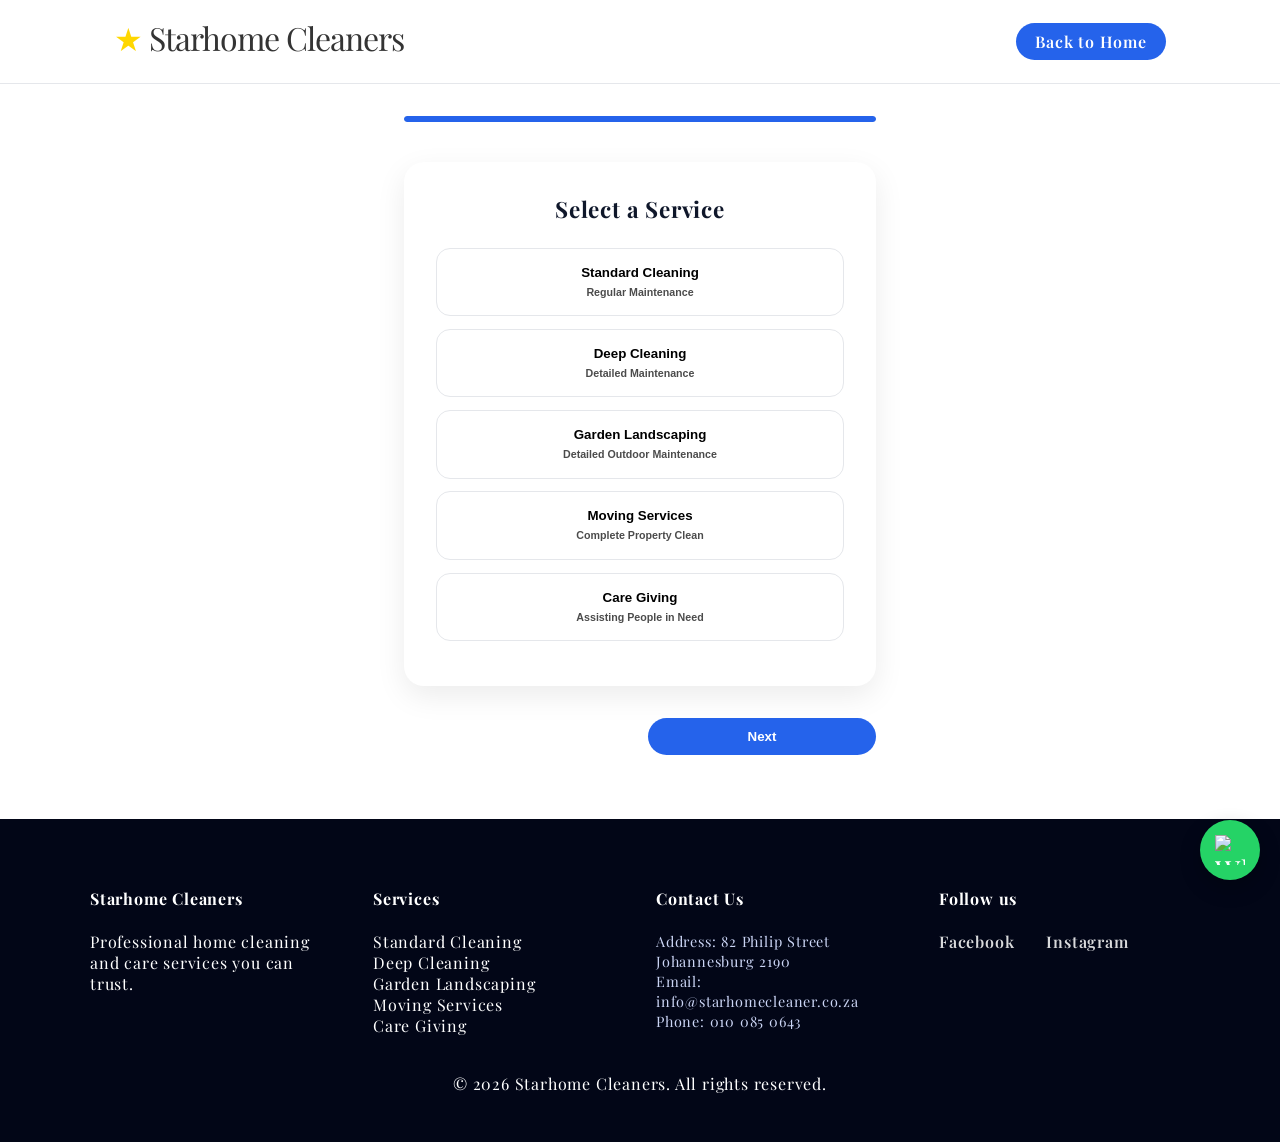
==== book.html @ 5a7b1cd7 "Make Starhome one site: Laundry | Home Cleaning switch on index.html - Replace the separate /cleanin" ====
<!DOCTYPE html>
<html lang="en">
<head>
  <meta charset="UTF-8" />
  <meta name="viewport" content="width=device-width, initial-scale=1.0" />
  <title>Book a Service | Starhome Cleaners</title>
  <link rel="preconnect" href="https://fonts.googleapis.com">
<link rel="preconnect" href="https://fonts.gstatic.com" crossorigin>
<link href="https://fonts.googleapis.com/css2?family=Playfair+Display:wght@300;400;600&display=swap" rel="stylesheet">
<link
  rel="stylesheet"
  href="https://cdnjs.cloudflare.com/ajax/libs/font-awesome/6.5.0/css/all.min.css"
/>
  <link rel="stylesheet" href="book.css">
</head>
<body>

<!-- TOP NAV -->
<header class="nav">
  <div class="nav-inner">
    <div class="logo">
      <span class="star-icon">★</span> Starhome Cleaners
    </div>
    <a href="index.html#cleaning" class="btn-primary">Back to Home</a>
  </div>
</header>

<!-- BOOKING APP -->
<main class="app">

  <!-- PROGRESS -->
  <div class="progress">
    <div class="progress-bar" id="progressBar"></div>
  </div>


  <!-- STEP CONTAINER -->
  <section id="stepContainer"></section>

  <!-- NAV -->
  <div class="nav-controls">
    <button id="backBtn">Back</button>
    <button id="nextBtn">Next</button>
  </div>

</main>

<script src="book.js"></script>


<!-- FOOTER -->
<footer class="footer">
  <div class="footer-grid">

    <div>
      <h4>Starhome Cleaners</h4>
      <p>Professional home cleaning and care services you can trust.</p>
    </div>

    <div>
      <h4>Services</h4>
      <ul>
        <li>Standard Cleaning</li>
        <li>Deep Cleaning</li>
        <li>Garden Landscaping</li>
        <li>Moving Services</li>
        <li>Care Giving</li>
      </ul>
    </div>

    <div>
      <h4>Contact Us</h4>
      <p class="contact">
        Address: 82 Philip Street Johannesburg 2190</br>
        Email: info@starhomecleaner.co.za</br>
        Phone: 010 085 0643
      </p>
    </div>

    <div>
      <h4>Follow us</h4>
      <div class="social-links">
        <a href="https://www.facebook.com/StarHomecleaningservices/" target="_blank" aria-label="Facebook">
          Facebook
        </a></br>
        <a href="https://www.instagram.com/starhomecleaner/" target="_blank" aria-label="Instagram">
          Instagram
        </a>
      </div>
  </div>

  </div></br>

  <div class="footer-bottom">
    © 2026 Starhome Cleaners. All rights reserved.
  </div>
</footer>

<!-- BOOKING LOGIC -->
<script src="book.js">
</script>

<script
  src="https://maps.googleapis.com/maps/api/js?key=AIzaSyDVNhDI8WEyzzgnG4_v3xOJ4nX_xZstR4I&libraries=places"
  async
  defer
></script>
<script src="https://cdn.jsdelivr.net/npm/emailjs-com@3/dist/email.min.js"></script>
<script>
  (function(){
    emailjs.init("4PpNi5unHlUUo6Pt9");
  })();
</script>

<!-- WhatsApp Floating Button -->
<a 
  href="https://wa.me/27624961315" 
  class="whatsapp-float" 
  target="_blank"
  aria-label="Chat on WhatsApp"
>
  <img src="https://cdn-icons-png.flaticon.com/512/733/733585.png" 
     alt="WhatsApp"
     style="width:30px;height:30px;">

</a>

</body>
</html>
---- book.css ----
/* =========================
   ROOT & RESET
   ========================= */
:root {
  --primary: #2563eb;
  --primary-dark: #1e40af;
   --dark: #0f172a;
  --bg: #f8fafc;
  --card: #ffffff;
  --border: #e5e7eb;
  --text: #0f172a;
  --muted: #64748b;
}

* {
  box-sizing: border-box;
}

body {
  margin: 0;
  font-family: 'Playfair Display';
  letter-spacing: 0.05em;
  color: var(--dark);
}

/* =========================
   TOP NAV
   ========================= */
.nav {
  background: white;
  border-bottom: 1px solid #e5e7eb;
  position: sticky;
  top: 0;
  z-index: 100;
}

.nav-inner {
  max-width: 1100px;
  margin: auto;
  padding: 1rem 1.5rem;
  display: flex;
  align-items: center;
  justify-content: space-between;
  gap: 1rem;
}

.logo {
            font-family: 'Playfair Display', serif;
            font-size: 2rem;
            font-weight: 300;
            color: rgb(52, 52, 52);
            margin-bottom: 0.5rem;
            letter-spacing: -1px;
            text-shadow: 2px 2px 0 var(--accent-light);
        }

@keyframes starPulse {
  0% {
    transform: scale(1);
    opacity: 0.6;
  }
  50% {
    transform: scale(1.2);
    opacity: 1;
  }
  100% {
    transform: scale(1);
    opacity: 0.6;
  }
}


  .star-icon {
            color: gold;
            display: inline-block;
            animation: starPulse 2s ease-in-out infinite;
        }

.btn-primary {
  background: var(--primary);
  color: white;
  padding: 0.5rem 1.2rem;
  border-radius: 999px;
  text-decoration: none;
  font-weight: 600;
}

/* =========================
   BOOKING APP CONTAINER
   ========================= */
.app {
  max-width: 520px;
  margin: 0 auto;
  padding: 2.5rem 1.5rem 4rem;
  padding-top: 2rem; /* space for sticky total */
  position: relative;
}

/* =========================
   PROGRESS BAR
   ========================= */
.progress {
  height: 6px;
  background: var(--border);
  border-radius: 999px;
  margin-bottom: 2.5rem;
  overflow: hidden;
}

.progress-bar {
  height: 100%;
  width: 0%;
  background: var(--primary);
  border-radius: 999px;
  transition: width 0.3s ease;
}

/* =========================
   STEP CONTENT
   ========================= */
#stepContainer {
  background: var(--card);
  padding: 2rem;
  border-radius: 20px;
  box-shadow: 0 10px 30px rgba(0,0,0,0.08);
  animation: fadeIn 0.25s ease;
}

@keyframes fadeIn {
  from {
    opacity: 0;
    transform: translateY(6px);
  }
  to {
    opacity: 1;
    transform: translateY(0);
  }
}

#stepContainer h1 {
  font-size: 1.4rem;
  margin-top: 0;
  margin-bottom: 1.5rem;
  text-align: center;
}

/* =========================
   INPUTS
   ========================= */
input,
select,
textarea {
  width: 100%;
  padding: 0.75rem;
  border-radius: 12px;
  border: 1px solid var(--border);
  margin-bottom: 1rem;
  font-size: 0.95rem;
  background: white;
}

textarea {
  resize: vertical;
  min-height: 80px;
}

/* =========================
   SERVICE & OPTION BUTTONS
   ========================= */
#stepContainer button {
  width: 100%;
  padding: 1rem;
  margin-bottom: 0.8rem;
  border-radius: 14px;
  border: 1px solid var(--border);
  background: white;
  font-weight: 600;
  cursor: pointer;
  transition: all 0.2s ease;
}

#stepContainer button:hover {
  border-color: var(--primary);
  background: #f8fafc;
}

#stepContainer button.selected {
  border-color: var(--primary);
  background: #eef2ff;
}

/* =========================
   SUMMARY
   ========================= */
#stepContainer p {
  margin: 0.8rem 0;
  color: var(--muted);
}

#stepContainer strong {
  color: var(--text);
  font-size: 1.1rem;
}

/* =========================
   NAV CONTROLS
   ========================= */
.nav-controls {
  display: flex;
  justify-content: space-between;
  gap: 1rem;
  margin-top: 2rem;
  position: relative;
  z-index: 10;
}

.nav-controls button {
  flex: 1;
  padding: 0.7rem 1.5rem;
  border-radius: 999px;
  border: none;
  font-weight: 600;
  cursor: pointer;
}

/* BACK */
#backBtn {
  background: #e5e7eb;
  color: #111827;
}

#backBtn:hover {
  background: #d1d5db;
}

/* NEXT */
#nextBtn {
  background: var(--primary);
  color: white;
}

#nextBtn:hover {
  background: var(--primary-dark);
}



/* =========================
   MOBILE TWEAKS
   ========================= */
@media (max-width: 480px) {
  .app {
    padding: 2rem 1.2rem 3rem;
  }

  #stepContainer {
    padding: 1.5rem;
  }

  #stepContainer h1 {
    font-size: 1.25rem;
  }
}


/* FOOTER */
.footer {
  background: #020617;
  color: white;
  padding: 3rem 1.5rem;
}

.footer-grid {
  max-width: 1100px;
  margin: auto;
  display: grid;
  grid-template-columns: repeat(auto-fit, minmax(220px, 1fr));
  gap: 2rem;
  
}

.footer ul {
  list-style: none;
  padding: 0;
}

.footer-bottom {
  max-width: none;
  margin-left: calc(-50vw + 50%);
  margin-right: calc(-50vw + 50%);
  text-align: center;
}

.social-links {
  display: flex;
  gap: 1rem;
  margin-bottom: 1rem;
}

.social-links a {
  color: white;
  text-decoration: none;
  font-weight: 600;
  opacity: 0.85;
  transition: opacity 0.2s ease;
}

.social-links a:hover {
  opacity: 1;
}

.footer .contact {
  font-size: 0.9rem;
  color: #cbd5f5;
}
html {
  scroll-behavior: smooth;
}
.nav {
  position: sticky;
  top: 0;
  z-index: 100;
}
section {
  scroll-margin-top: 90px;
}

/* =========================
   VALIDATION
   ========================= */
.error {
  color: #dc2626;
  font-size: 0.85rem;
  margin-top: -0.5rem;
  margin-bottom: 1rem;
}

input.error-field,
select.error-field,
textarea.error-field {
  border-color: #dc2626;
  background: #fef2f2;
}

button:disabled {
  opacity: 0.5;
  cursor: not-allowed;
}

input[type="email"],
input[type="tel"] {
  font-size: 1rem;
}
.summary-block {
  background: #f8fafc;
  padding: 1rem;
  border-radius: 14px;
  margin-bottom: 1.5rem;
}

.summary-block p {
  margin: 0.4rem 0;
  color: #334155;
}

/* =========================
   CART SUMMARY
   ========================= */
.cart {
  display: flex;
  flex-direction: column;
  gap: 1rem;
}

.cart-item {
  display: flex;
  justify-content: space-between;
  align-items: center;
  padding: 0.75rem 0;
  border-bottom: 1px solid #e5e7eb;
}

.qty {
  display: flex;
  align-items: center;
  gap: 0.6rem;
}

.qty button {
  width: 28px;
  height: 28px;
  border-radius: 50%;
  border: 1px solid #cbd5f5;
  background: #eef2ff;
  font-weight: 700;
  cursor: pointer;
  text-align: center;
}

.qty span {
  min-width: 20px;
  text-align: center;
  font-weight: 600;
}

.cart-total {
  display: flex;
  justify-content: space-between;
  margin-top: 1rem;
  font-size: 1.2rem;
  font-weight: 700;
}

.pay-btn {
  margin-top: 2rem;
  width: 100%;
  padding: 0.9rem;
  border-radius: 999px;
  border: none;
  background: #2563eb;
  color: rgb(12, 12, 12);
  font-weight: 700;
  cursor: pointer;
}

.cart h3 {
  margin-top: 1.5rem;
  margin-bottom: 0.8rem;
  font-size: 1rem;
  color: #334155;
}

.cart-item small {
  margin-left: 0.6rem;
  color: #64748b;
  font-weight: 500;
}
button {
  display: flex;
  flex-direction: column;
  align-items: center;
  gap: 0.25rem;           /* controls spacing */
  padding: 1rem;
}

button .subtitle {
  font-size: 0.8rem;
  opacity: 0.7;
  margin: 0;              /* just in case */
  line-height: 1.2;
}

/* ================================
   WHATSAPP FLOAT BUTTON
================================ */

.whatsapp-float {
  position: fixed;
  bottom: 20px;
  right: 20px;
  width: 60px;
  height: 60px;
  background: #25D366;
  color: white;
  border-radius: 50%;
  display: flex;
  align-items: center;
  justify-content: center;
  font-size: 28px;
  box-shadow: 0 8px 20px rgba(0,0,0,0.25);
  z-index: 9999;
  text-decoration: none;
  transition: transform 0.2s ease;
}

.whatsapp-float {
  animation: pulse 2s infinite;
}

@keyframes pulse {
  0% { box-shadow: 0 0 0 0 rgba(37,211,102, 0.6); }
  70% { box-shadow: 0 0 0 15px rgba(37,211,102, 0); }
  100% { box-shadow: 0 0 0 0 rgba(37,211,102, 0); }
}
/* =====================================
   SMALL PHONES (320px–480px)
===================================== */
@media (max-width: 480px) {

  /* App container */
  .app {
    padding: 1.6rem 1rem 2.5rem;
    max-width: 100%;
  }

  /* Step card */
  #stepContainer {
    padding: 1.3rem;
    border-radius: 16px;
  }

  #stepContainer h1 {
    font-size: 1.2rem;
    line-height: 1.3;
  }

  /* Inputs */
  input,
  select,
  textarea {
    font-size: 16px; /* prevents iOS zoom */
  }

  /* Navigation buttons */
  .nav-controls {
    flex-direction: column;
  }

  .nav-controls button {
    width: 100%;
  }

}
@media (max-width: 480px) {

  .cart-item {
    flex-direction: column;
    align-items: flex-start;
    gap: 0.4rem;
  }

  .qty {
    align-self: flex-end;
  }

}
@media (max-width: 480px) {

  .whatsapp-float {
    width: 52px;
    height: 52px;
    font-size: 24px;
    bottom: 14px;
    right: 14px;
  }

}
@media (max-width: 480px) {

  input,
  select,
  textarea {
    font-size: 16px;
  }

}
@media (max-width: 480px) {

  * {
    max-width: 100%;
  }

}
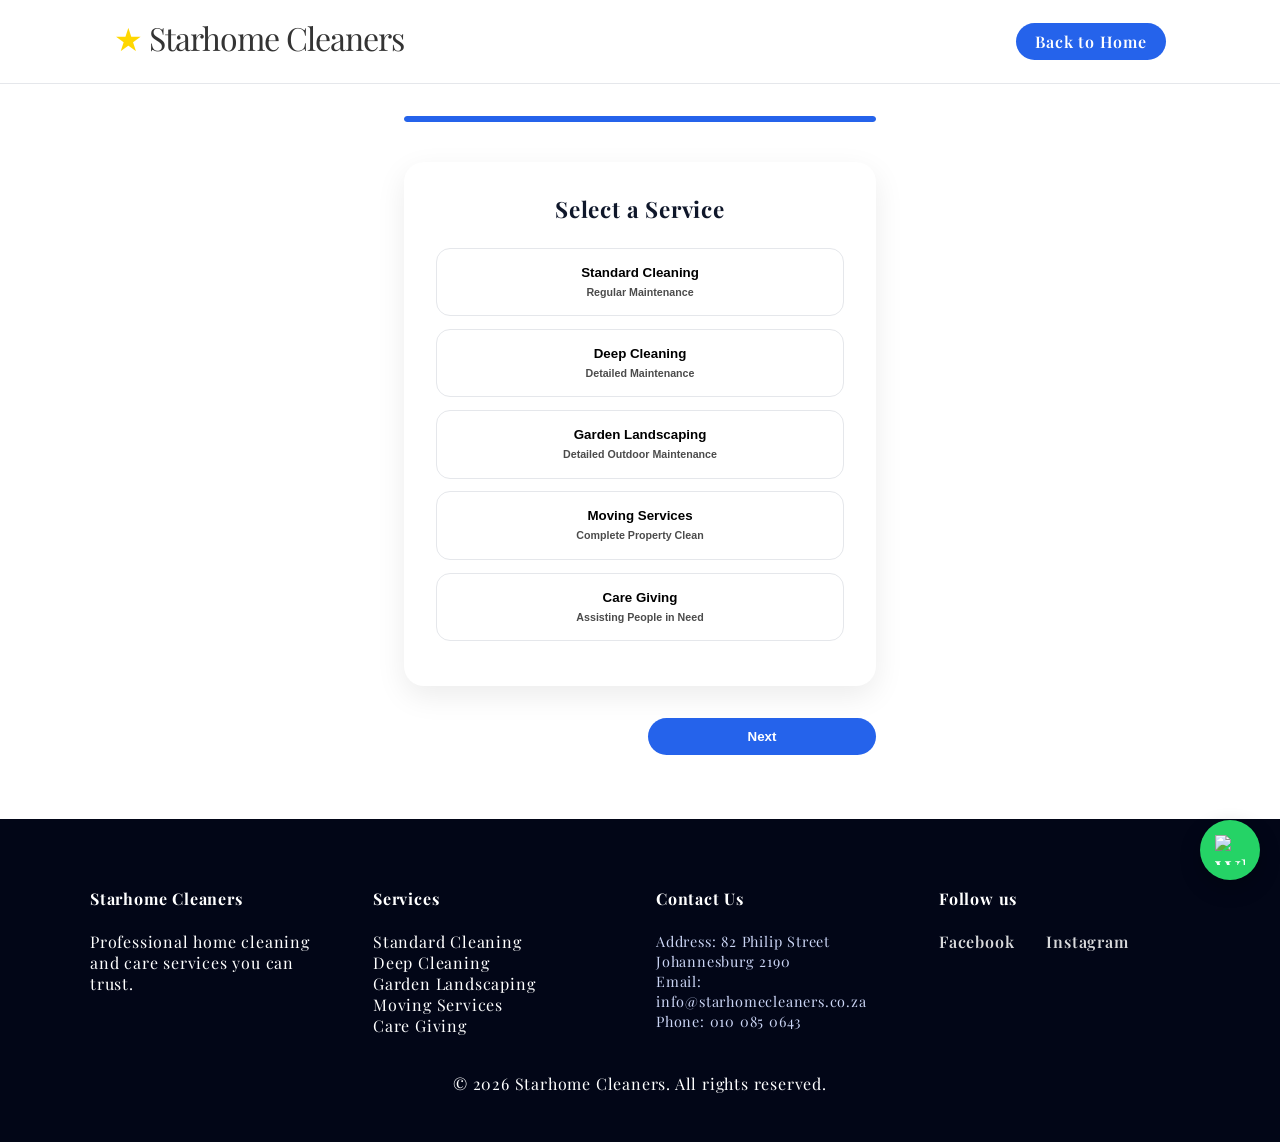
==== commit 9cabfb45: "Enhance SEO with meta tags in book.html Added meta description and canonical link for SEO." ====
--- a/book.html
+++ b/book.html
@@ -4,6 +4,8 @@
   <meta charset="UTF-8" />
   <meta name="viewport" content="width=device-width, initial-scale=1.0" />
   <title>Book a Service | Starhome Cleaners</title>
+  <meta name="description" content="Book laundry pickup, dry cleaning or home cleaning in Johannesburg. Free collection & delivery, 24hr turnaround. Starhome Cleaners.">
+  <link rel="canonical" href="https://www.starhomecleaners.co.za/book.html">
   <link rel="preconnect" href="https://fonts.googleapis.com">
 <link rel="preconnect" href="https://fonts.gstatic.com" crossorigin>
 <link href="https://fonts.googleapis.com/css2?family=Playfair+Display:wght@300;400;600&display=swap" rel="stylesheet">
@@ -72,7 +74,7 @@
       <h4>Contact Us</h4>
       <p class="contact">
         Address: 82 Philip Street Johannesburg 2190</br>
-        Email: info@starhomecleaner.co.za</br>
+        Email: info@starhomecleaners.co.za</br>
         Phone: 010 085 0643
       </p>
     </div>
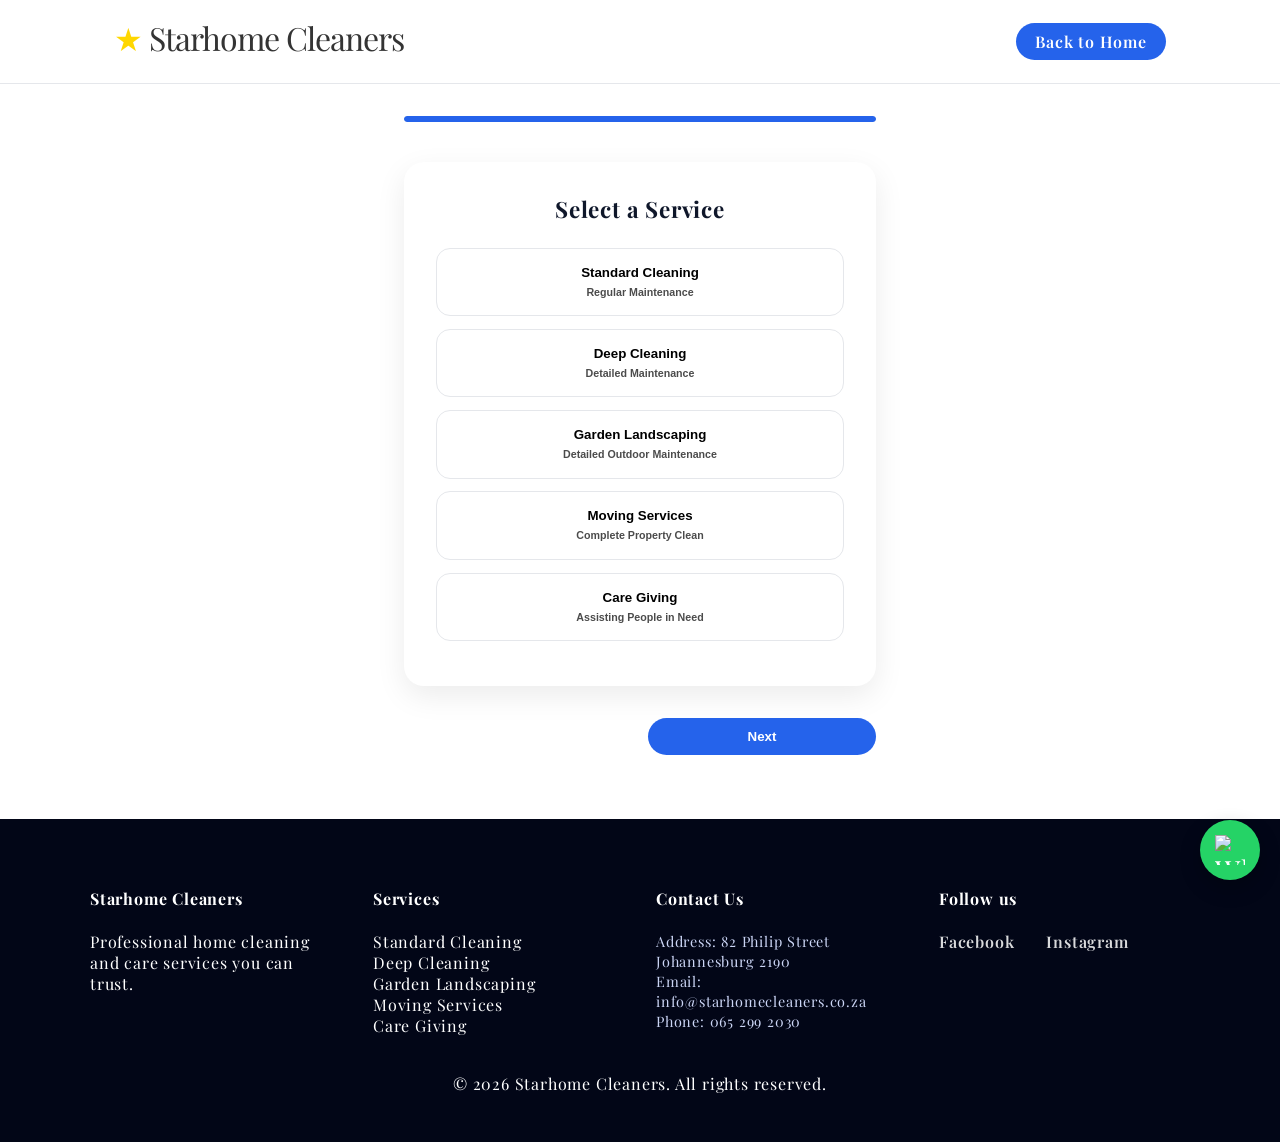
==== commit 5d365dea: "Add 5 area landing pages, update sitemap, service area links and main number 065 299 2030" ====
--- a/book.html
+++ b/book.html
@@ -1,6 +1,14 @@
 <!DOCTYPE html>
 <html lang="en">
 <head>
+  <!-- Google tag (gtag.js) -->
+  <script async src="https://www.googletagmanager.com/gtag/js?id=G-EJPXDC8PFW"></script>
+  <script>
+    window.dataLayer = window.dataLayer || [];
+    function gtag(){dataLayer.push(arguments);}
+    gtag('js', new Date());
+    gtag('config', 'G-EJPXDC8PFW');
+  </script>
   <meta charset="UTF-8" />
   <meta name="viewport" content="width=device-width, initial-scale=1.0" />
   <title>Book a Service | Starhome Cleaners</title>
@@ -75,7 +83,7 @@
       <p class="contact">
         Address: 82 Philip Street Johannesburg 2190</br>
         Email: info@starhomecleaners.co.za</br>
-        Phone: 010 085 0643
+        Phone: 065 299 2030
       </p>
     </div>
 
@@ -116,7 +124,7 @@
 
 <!-- WhatsApp Floating Button -->
 <a 
-  href="https://wa.me/27624961315" 
+  href="https://wa.me/27652992030" 
   class="whatsapp-float" 
   target="_blank"
   aria-label="Chat on WhatsApp"
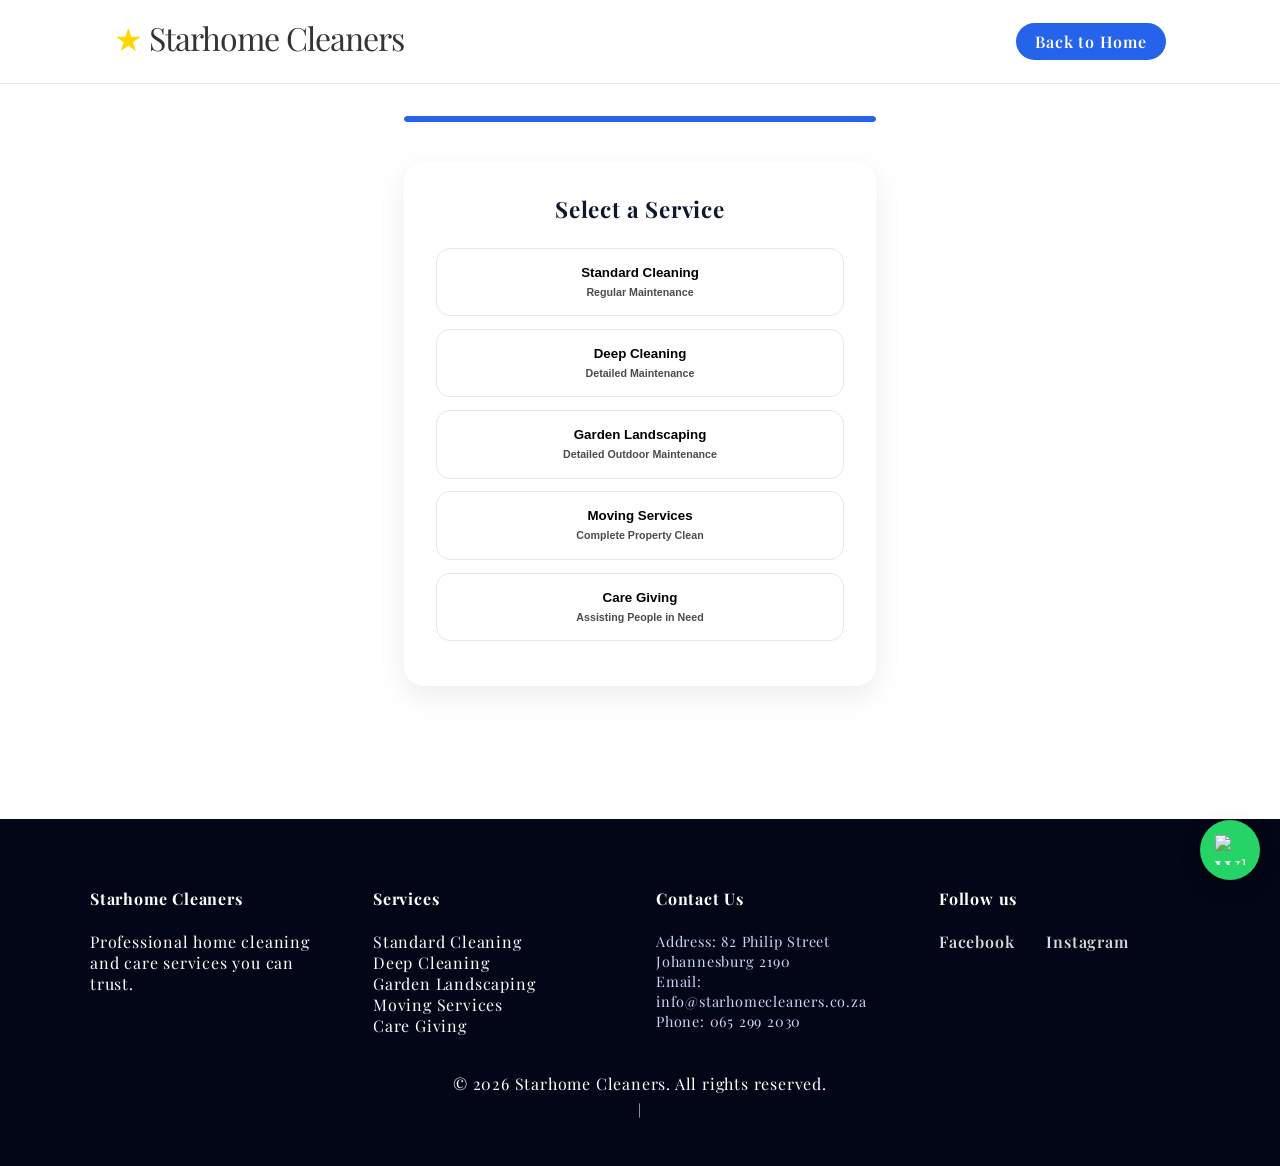
==== commit b164d2fa: "Connect site to booking calendar, client portal & admin logins - index.html: laundry booking form al" ====
--- a/book.html
+++ b/book.html
@@ -31,7 +31,10 @@
     <div class="logo">
       <span class="star-icon">★</span> Starhome Cleaners
     </div>
-    <a href="index.html#cleaning" class="btn-primary">Back to Home</a>
+    <div style="display:flex;gap:10px;align-items:center">
+      <a href="#" data-app-link="portal" class="btn-primary" style="background:transparent;color:inherit;border:2px solid currentColor">👤 My Account</a>
+      <a href="index.html#cleaning" class="btn-primary">Back to Home</a>
+    </div>
   </div>
 </header>
 
@@ -54,9 +57,6 @@
   </div>
 
 </main>
-
-<script src="book.js"></script>
-
 
 <!-- FOOTER -->
 <footer class="footer">
@@ -103,11 +103,23 @@
 
   <div class="footer-bottom">
     © 2026 Starhome Cleaners. All rights reserved.
+    <div style="margin-top:6px;font-size:0.85em">
+      <a href="#" data-app-link="portal" style="color:inherit">Client login</a> &nbsp;|&nbsp;
+      <a href="#" data-app-link="admin" style="color:inherit">Staff login</a>
+    </div>
   </div>
 </footer>
 
 <!-- BOOKING LOGIC -->
-<script src="book.js">
+<script src="starhome-config.js"></script>
+<script src="book.js"></script>
+<script>
+  // My Account / login links → Starhome booking system (URL in starhome-config.js)
+  document.querySelectorAll('[data-app-link]').forEach(function (a) {
+    var url = window.STARHOME_APP_URL || '';
+    if (url.indexOf('https://script.google.com/') === 0) a.href = url + '?page=' + a.dataset.appLink;
+    else a.style.display = 'none';
+  });
 </script>
 
 <script
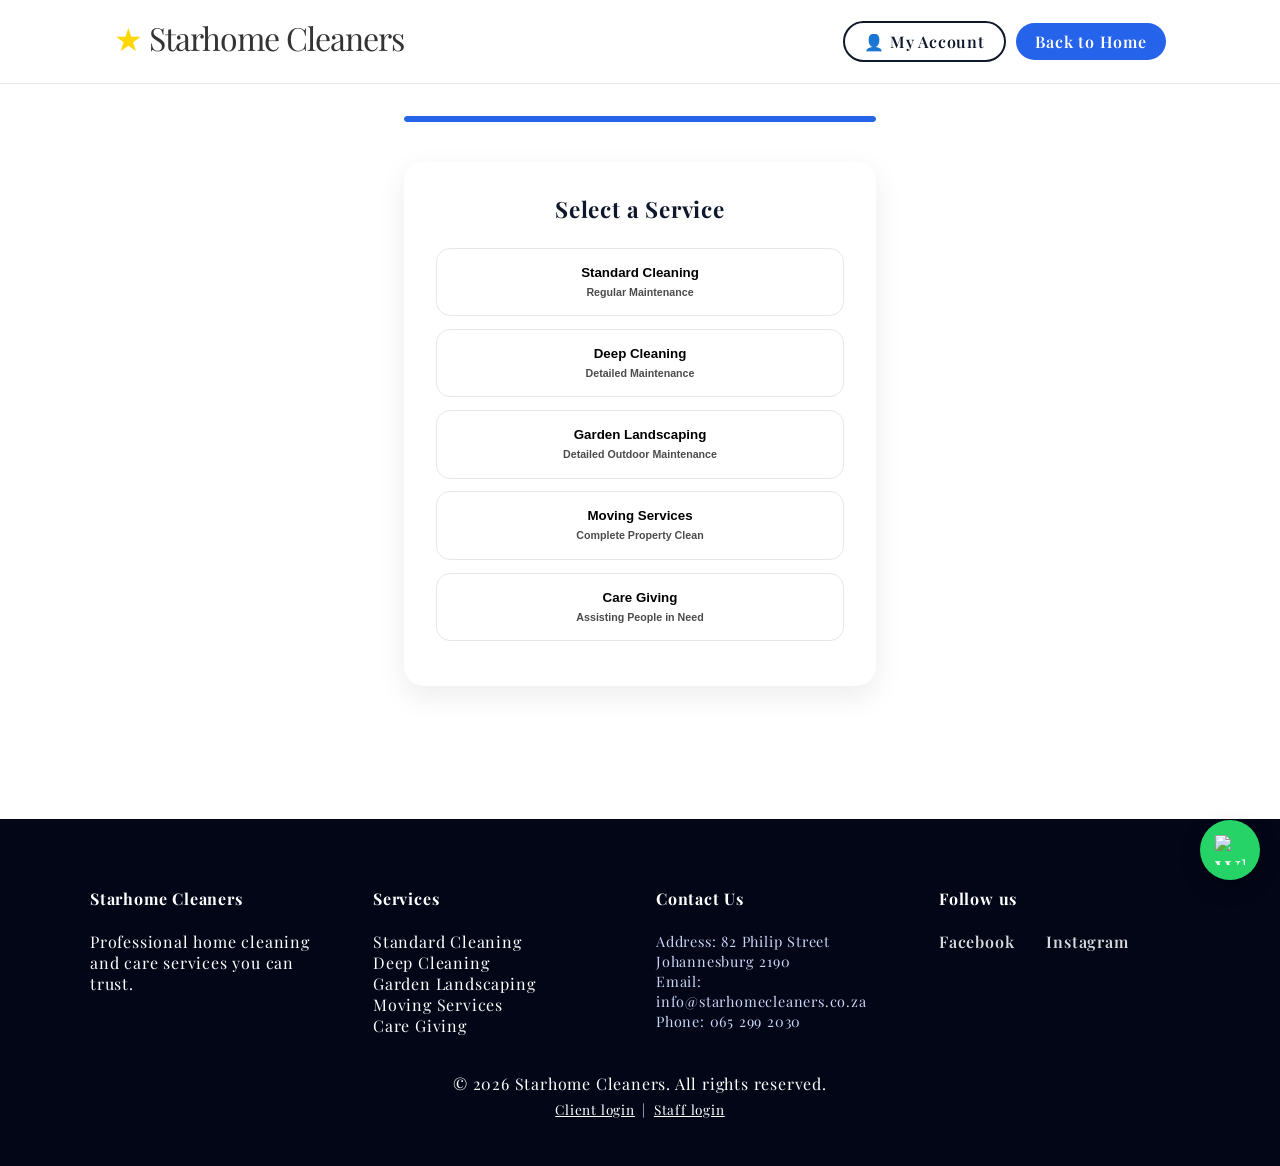
==== commit 859a65cd: "One sign-in box on the website: admin login opens the calendar, client login opens My Starhome" ====
--- a/book.html
+++ b/book.html
@@ -112,6 +112,7 @@
 
 <!-- BOOKING LOGIC -->
 <script src="starhome-config.js"></script>
+<script src="starhome-login.js"></script>
 <script src="book.js"></script>
 <script>
   // My Account / login links → Starhome booking system (URL in starhome-config.js)
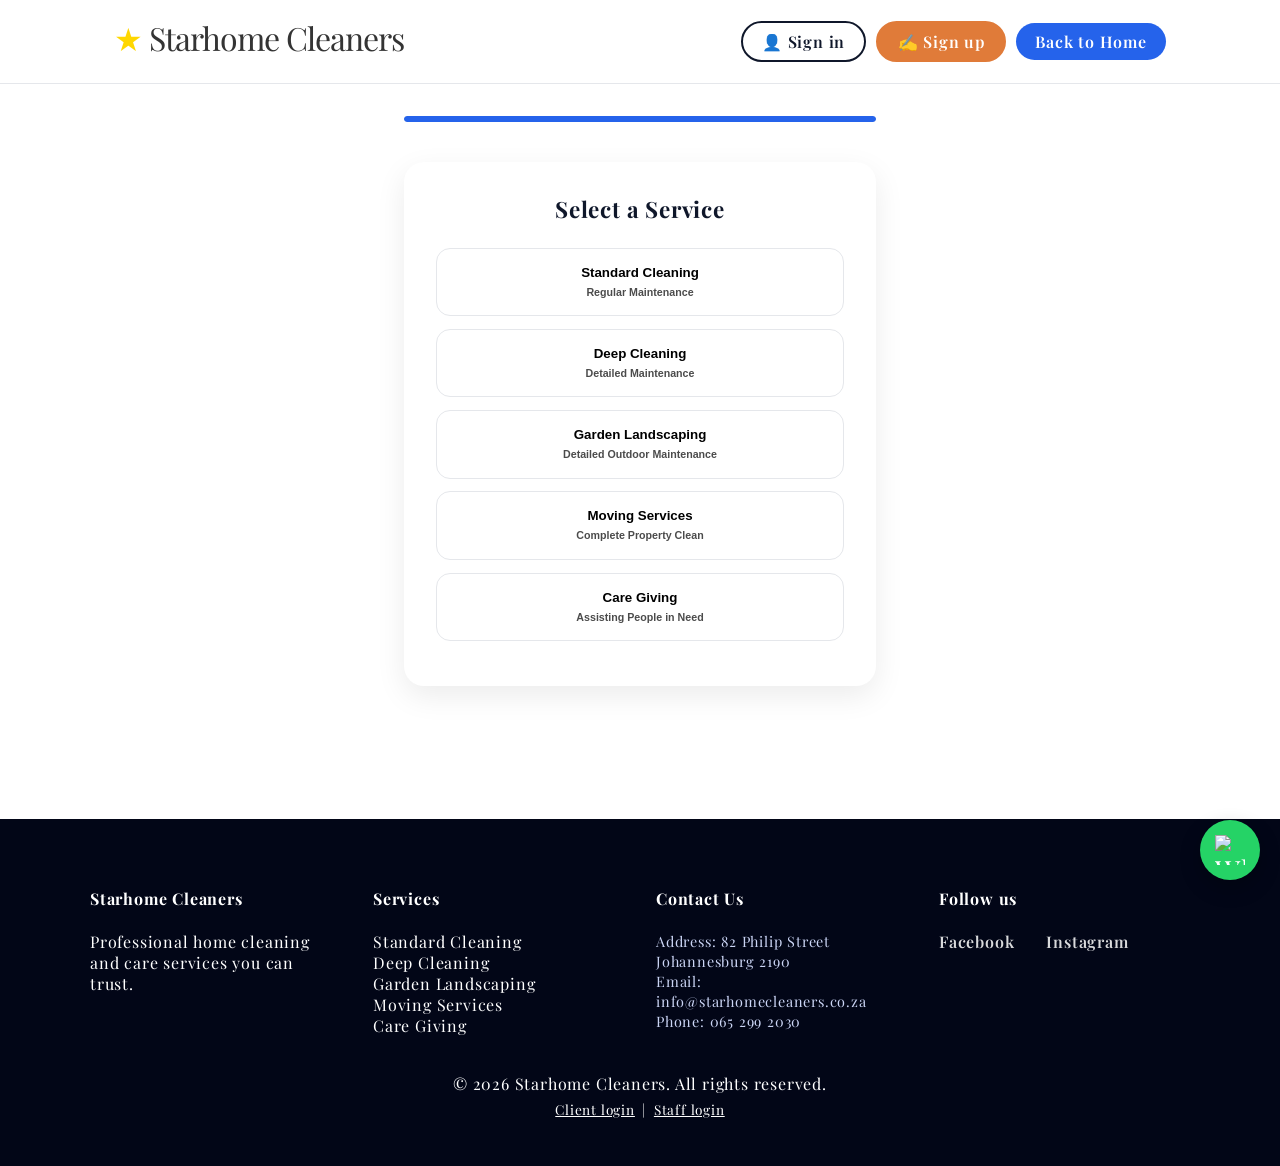
==== commit 396cc4d3: "Add client Sign up to website" ====
--- a/book.html
+++ b/book.html
@@ -22,6 +22,14 @@
   href="https://cdnjs.cloudflare.com/ajax/libs/font-awesome/6.5.0/css/all.min.css"
 />
   <link rel="stylesheet" href="book.css">
+<style>
+  /* Phones: logo on one row, Sign in / Sign up / Back on the next */
+  @media (max-width: 600px) {
+    .nav-inner { flex-wrap: wrap; justify-content: center; gap: 10px; }
+    .nav-actions { width: 100%; justify-content: center; flex-wrap: wrap; gap: 8px !important; }
+    .nav-actions .btn-primary { padding: 8px 14px; font-size: 13px; letter-spacing: 0; border-radius: 50px; }
+  }
+</style>
 </head>
 <body>
 
@@ -31,8 +39,9 @@
     <div class="logo">
       <span class="star-icon">★</span> Starhome Cleaners
     </div>
-    <div style="display:flex;gap:10px;align-items:center">
-      <a href="#" data-app-link="portal" class="btn-primary" style="background:transparent;color:inherit;border:2px solid currentColor">👤 My Account</a>
+    <div class="nav-actions" style="display:flex;gap:10px;align-items:center">
+      <a href="#" data-app-link="portal" class="btn-primary" style="background:transparent;color:inherit;border:2px solid currentColor">👤 Sign in</a>
+      <a href="#" data-app-link="signup" class="btn-primary" style="background:#E07B39;color:#fff;border:2px solid #E07B39">✍️ Sign up</a>
       <a href="index.html#cleaning" class="btn-primary">Back to Home</a>
     </div>
   </div>
@@ -136,13 +145,13 @@
 </script>
 
 <!-- WhatsApp Floating Button -->
-<a 
-  href="https://wa.me/27652992030" 
-  class="whatsapp-float" 
+<a
+  href="https://wa.me/27652992030"
+  class="whatsapp-float"
   target="_blank"
   aria-label="Chat on WhatsApp"
 >
-  <img src="https://cdn-icons-png.flaticon.com/512/733/733585.png" 
+  <img src="https://cdn-icons-png.flaticon.com/512/733/733585.png"
      alt="WhatsApp"
      style="width:30px;height:30px;">
 
